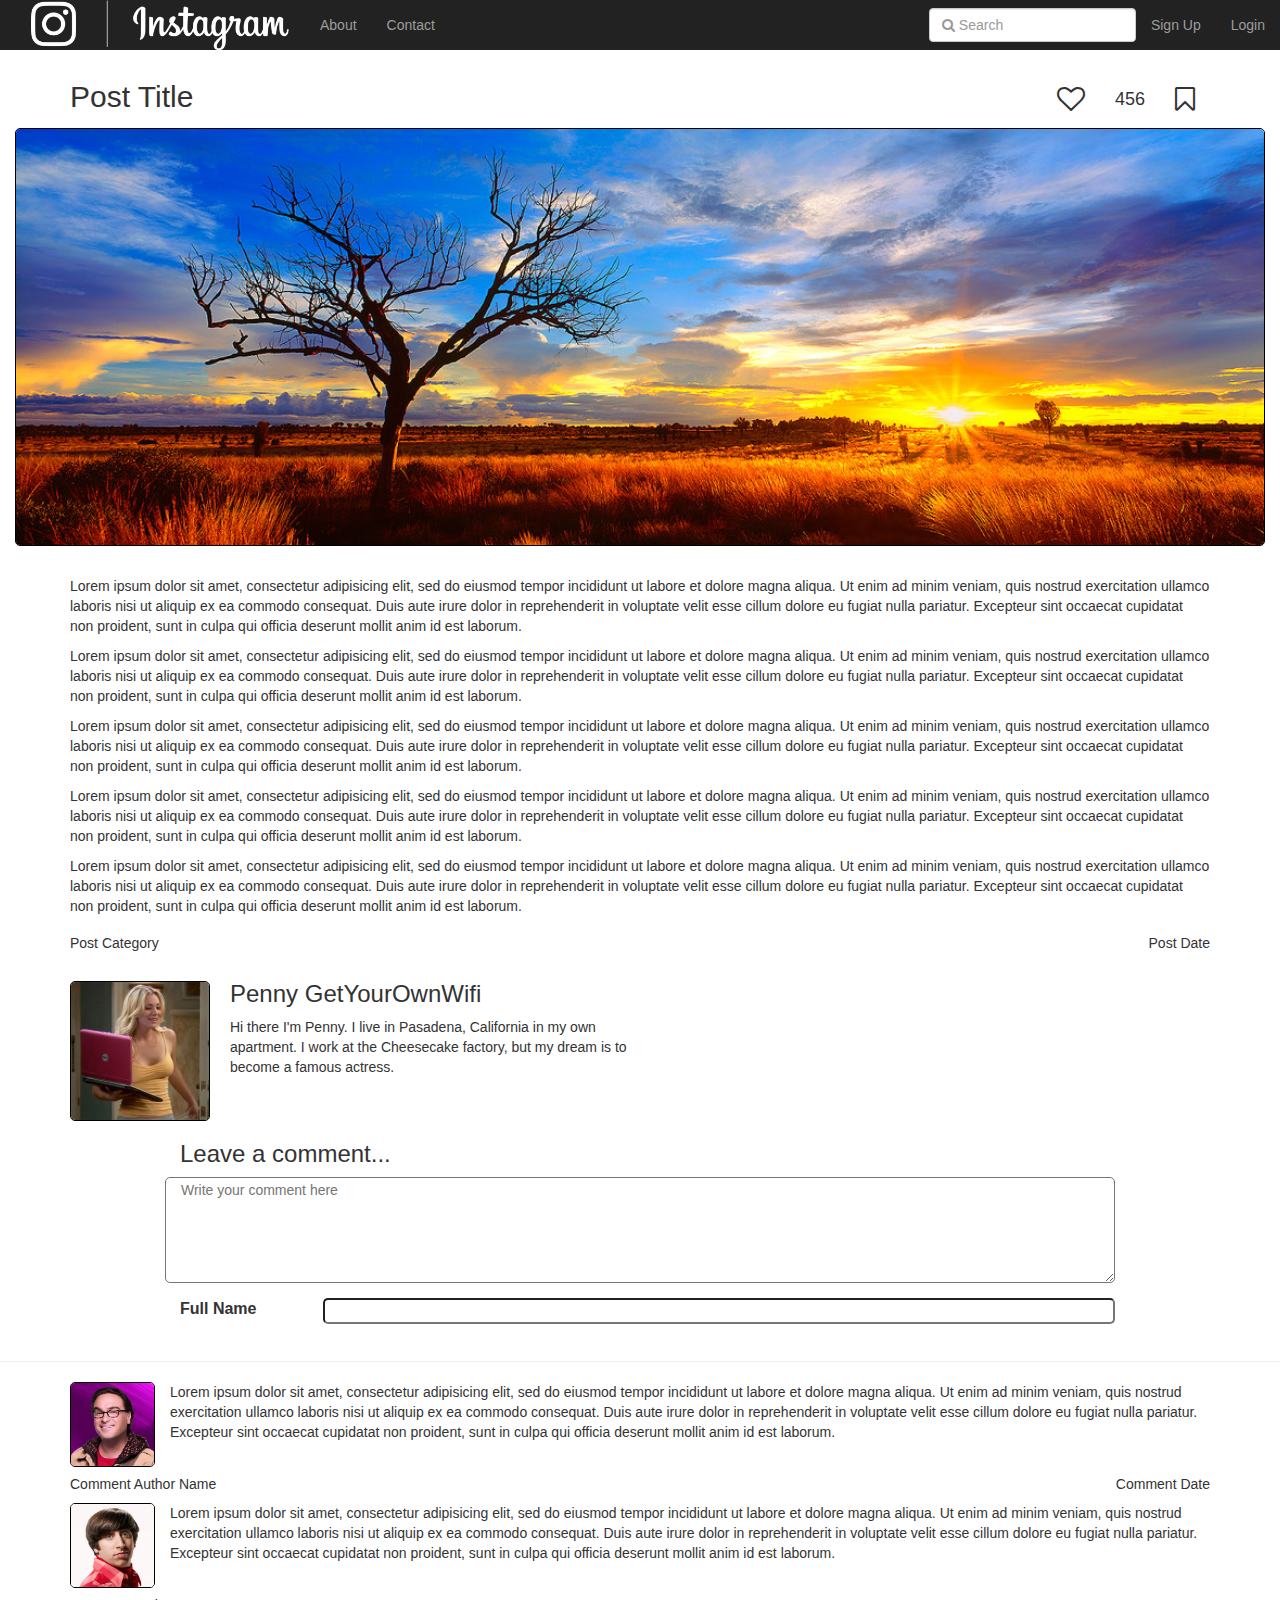
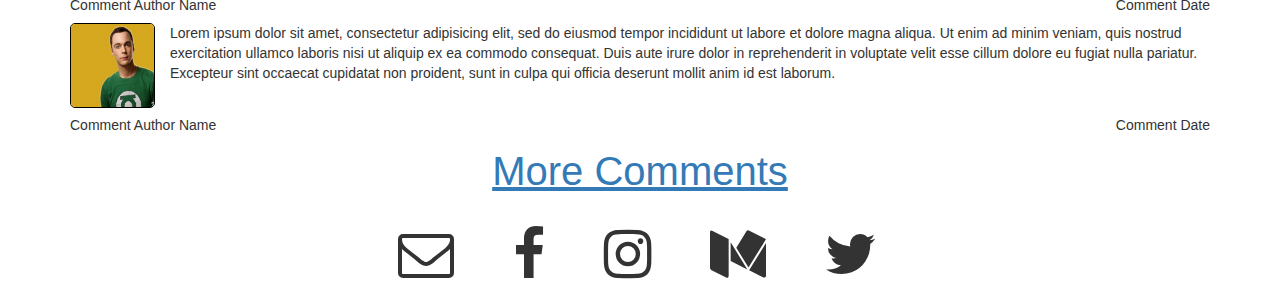
==== show.html @ e8a7055a "Create project and layout" ====
<!DOCTYPE html>
<html>
  <head>
    <meta charset="utf-8">
    <meta name="viewport" content="width=device-width, initial-scale=1">
    <title>Blog Assignment - Show </title>
    <link rel="stylesheet" href="font-awesome-4.7.0/css/font-awesome.min.css">
    <!-- Latest compiled and minified CSS -->
    <link rel="stylesheet" href="https://maxcdn.bootstrapcdn.com/bootstrap/3.3.7/css/bootstrap.min.css" integrity="sha384-BVYiiSIFeK1dGmJRAkycuHAHRg32OmUcww7on3RYdg4Va+PmSTsz/K68vbdEjh4u" crossorigin="anonymous">
    <!-- Added the 2 below, otherwise the navbar would not fold out.  -->
    <script src="https://ajax.googleapis.com/ajax/libs/jquery/3.2.1/jquery.min.js"></script>
    <script src="https://maxcdn.bootstrapcdn.com/bootstrap/3.3.7/js/bootstrap.min.js"></script>
    <link rel="stylesheet" href="show.css">
  </head>
  <body>
    <!-- NAVBAR  -->
    <nav class="navbar-fixed-top navbar-inverse">
    <div class="container-fluid">
      <div class="navbar-header">
        <button type="button" class="navbar-toggle collapse_button" data-toggle="collapse" data-target="#myNavbar">
          <span class="icon-bar"></span>
          <span class="icon-bar"></span>
          <span class="icon-bar"></span>
        </button>
        <a class="navbar-brand" href="#"> <img id="logo" src="pics/black_logo.png"></a>
      </div>
      <div class="collapse navbar-collapse" id="myNavbar">
        <ul class="nav navbar-nav">
          <li><a href="#">About</a></li>
          <li><a href="#">Contact</a></li>
        </ul>
        <ul class="nav navbar-nav navbar-right">
          <li><form class="form-inline">
            <input id="search_placeholder" class="form-control mr-sm-2" type="text" placeholder="&#xF002; Search" style="font-family:Arial, FontAwesome">
          </form></li>
          <li><a href="#"> Sign Up</a></li>
          <li><a href="#"> Login</a></li>
        </ul>
      </div>
    </div>
  </nav>

  <br><br><br>

  <!-- HEADER ABOVE BIG IMG -->
  <div class="container">
    <div class="header">
      <h2>Post Title</h2>
      <div class="icons_under_image hidden-xs">
        <i class="fa fa-heart-o fa-2x" aria-hidden="true"></i>
        <h4 class="count">456</h4>
        <i class="fa fa-bookmark-o fa-2x" aria-hidden="true"></i>
      </div>
    </div>
  </div>

  <div class="container-fluid">
    <img class="big_pic col-xs-12" src="pics/desert-light.jpg">
  </div>

  <div class="container">
    <div>
      <p> Lorem ipsum dolor sit amet, consectetur adipisicing elit, sed do eiusmod tempor incididunt ut labore et dolore magna aliqua. Ut enim ad minim veniam, quis nostrud exercitation ullamco laboris nisi ut aliquip ex ea commodo consequat. Duis aute irure dolor in reprehenderit in voluptate velit esse cillum dolore eu fugiat nulla pariatur. Excepteur sint occaecat cupidatat non proident, sunt in culpa qui officia deserunt mollit anim id est laborum. </p>
      <p> Lorem ipsum dolor sit amet, consectetur adipisicing elit, sed do eiusmod tempor incididunt ut labore et dolore magna aliqua. Ut enim ad minim veniam, quis nostrud exercitation ullamco laboris nisi ut aliquip ex ea commodo consequat. Duis aute irure dolor in reprehenderit in voluptate velit esse cillum dolore eu fugiat nulla pariatur. Excepteur sint occaecat cupidatat non proident, sunt in culpa qui officia deserunt mollit anim id est laborum. </p>
      <p> Lorem ipsum dolor sit amet, consectetur adipisicing elit, sed do eiusmod tempor incididunt ut labore et dolore magna aliqua. Ut enim ad minim veniam, quis nostrud exercitation ullamco laboris nisi ut aliquip ex ea commodo consequat. Duis aute irure dolor in reprehenderit in voluptate velit esse cillum dolore eu fugiat nulla pariatur. Excepteur sint occaecat cupidatat non proident, sunt in culpa qui officia deserunt mollit anim id est laborum. </p>
      <p> Lorem ipsum dolor sit amet, consectetur adipisicing elit, sed do eiusmod tempor incididunt ut labore et dolore magna aliqua. Ut enim ad minim veniam, quis nostrud exercitation ullamco laboris nisi ut aliquip ex ea commodo consequat. Duis aute irure dolor in reprehenderit in voluptate velit esse cillum dolore eu fugiat nulla pariatur. Excepteur sint occaecat cupidatat non proident, sunt in culpa qui officia deserunt mollit anim id est laborum. </p>
      <p> Lorem ipsum dolor sit amet, consectetur adipisicing elit, sed do eiusmod tempor incididunt ut labore et dolore magna aliqua. Ut enim ad minim veniam, quis nostrud exercitation ullamco laboris nisi ut aliquip ex ea commodo consequat. Duis aute irure dolor in reprehenderit in voluptate velit esse cillum dolore eu fugiat nulla pariatur. Excepteur sint occaecat cupidatat non proident, sunt in culpa qui officia deserunt mollit anim id est laborum. </p>
    </div>
    <div class="post_category_and_date">
      <h5>Post Category</h5>
      <h5>Post Date</h5>
    </div>
    <div class="author col-xs-12 col-sm-6">
      <img src="pics/penny.jpg">
      <h3>Penny GetYourOwnWifi</h3>
      <p>Hi there I'm Penny. I live in Pasadena, California in my own apartment. I work at the Cheesecake factory, but my dream is to become a famous actress.</p>
    </div>
  </div>

  <div class="container">
    <form class="col-sm-offset-1 col-sm-10">
      <h3>Leave a comment...</h3>

      <div class="form-group row comment_div">
        <textarea class="comment_form col-xs-12" name="new_comment" rows="5" placeholder="Write your comment here"></textarea>
      </div>

      <div class="form-group row">
        <label class="author_name_label col-xs-2" for="author_name">Full Name</label>
        <input class="author_name_form col-xs-10" name="author_name" type="text">
      </div>
    </form>
  </div>

  <hr>

  <div class="container">
    <div class="comment">
      <img src="pics/leonard.jpeg">
      <p> Lorem ipsum dolor sit amet, consectetur adipisicing elit, sed do eiusmod tempor incididunt ut labore et dolore magna aliqua. Ut enim ad minim veniam, quis nostrud exercitation ullamco laboris nisi ut aliquip ex ea commodo consequat. Duis aute irure dolor in reprehenderit in voluptate velit esse cillum dolore eu fugiat nulla pariatur. Excepteur sint occaecat cupidatat non proident, sunt in culpa qui officia deserunt mollit anim id est laborum. <p>
      <div class="comment_name_date">
        <h5>Comment Author Name</h5>
        <h5>Comment Date</h5>
      </div>
    </div>
    <div class="comment">
      <img src="pics/howard.jpg">
      <p> Lorem ipsum dolor sit amet, consectetur adipisicing elit, sed do eiusmod tempor incididunt ut labore et dolore magna aliqua. Ut enim ad minim veniam, quis nostrud exercitation ullamco laboris nisi ut aliquip ex ea commodo consequat. Duis aute irure dolor in reprehenderit in voluptate velit esse cillum dolore eu fugiat nulla pariatur. Excepteur sint occaecat cupidatat non proident, sunt in culpa qui officia deserunt mollit anim id est laborum. <p>
      <div class="comment_name_date">
        <h5>Comment Author Name</h5>
        <h5>Comment Date</h5>
      </div>
    </div>
    <div class="comment">
      <img src="pics/sheldon.jpg">
      <p> Lorem ipsum dolor sit amet, consectetur adipisicing elit, sed do eiusmod tempor incididunt ut labore et dolore magna aliqua. Ut enim ad minim veniam, quis nostrud exercitation ullamco laboris nisi ut aliquip ex ea commodo consequat. Duis aute irure dolor in reprehenderit in voluptate velit esse cillum dolore eu fugiat nulla pariatur. Excepteur sint occaecat cupidatat non proident, sunt in culpa qui officia deserunt mollit anim id est laborum. <p>
      <div class="comment_name_date">
        <h5>Comment Author Name</h5>
        <h5>Comment Date</h5>
      </div>
    </div>
  </div>


  <!-- FOOTER  -->
   <div class="container-fluid footer">
     <a class="more_comments col-sx-12">More Comments</a>
     <br>
     <div class="social_media">
       <i class="fa fa-envelope-o fa-4x" aria-hidden="true"></i>
       <i class="fa fa-facebook fa-4x" aria-hidden="true"></i>
       <i class="fa fa-instagram fa-4x" aria-hidden="true"></i>
       <i class="fa fa-medium fa-4x" aria-hidden="true"></i>
       <i class="fa fa-twitter fa-4x" aria-hidden="true"></i>
     </div>
   </div>

  </body>
</html>
---- show.css ----
body {
  margin: 0px;
}

* {
  border-radius: 5px;
}

.icon-bar {
  background-color: white;
}

#logo {
  width: 260px;
  height: 63px;
  margin-top: -21px;
}

.form-inline {
  margin-top: 8px;
}

.header {
  display: flex;
  justify-content: space-between;
}

.icons_under_image {
  display: flex;
  padding-top: 10px;
}

.icons_under_image i {
  margin: 15px;
}

.icons_under_image h4 {
  margin: 15px;
  padding-top: 5px;
}

.big_pic {
  padding: 0px;
  border: thin black solid;
  margin-bottom: 30px;
}

.post_category_and_date {
  display: flex;
  justify-content: space-between;
}

.author {
  margin-top: 20px;
  padding: 0px
}

.author img {
  width: 140px;
  height: 140px;
  margin-right: 20px;
  float: left;
  border: thin solid black;

}

.author h3 {
  margin: 0px 0px 10px 0px;
}

.author_name_label {
  font-size: 16px;
  font-weight: bold;
}

.comment img {
  width: 85px;
  height: 85px;
  float: left;
  border: thin solid black;
  margin-right: 15px;
}


.comment_name_date {
  display: flex;
  justify-content: space-between;
  clear: both;
}

.footer {
  text-align: center;
}

.more_comments {
  font-size: 40px;
  text-decoration: underline;
}

.social_media i {
  margin: 25px 30px 20px 25px;
}
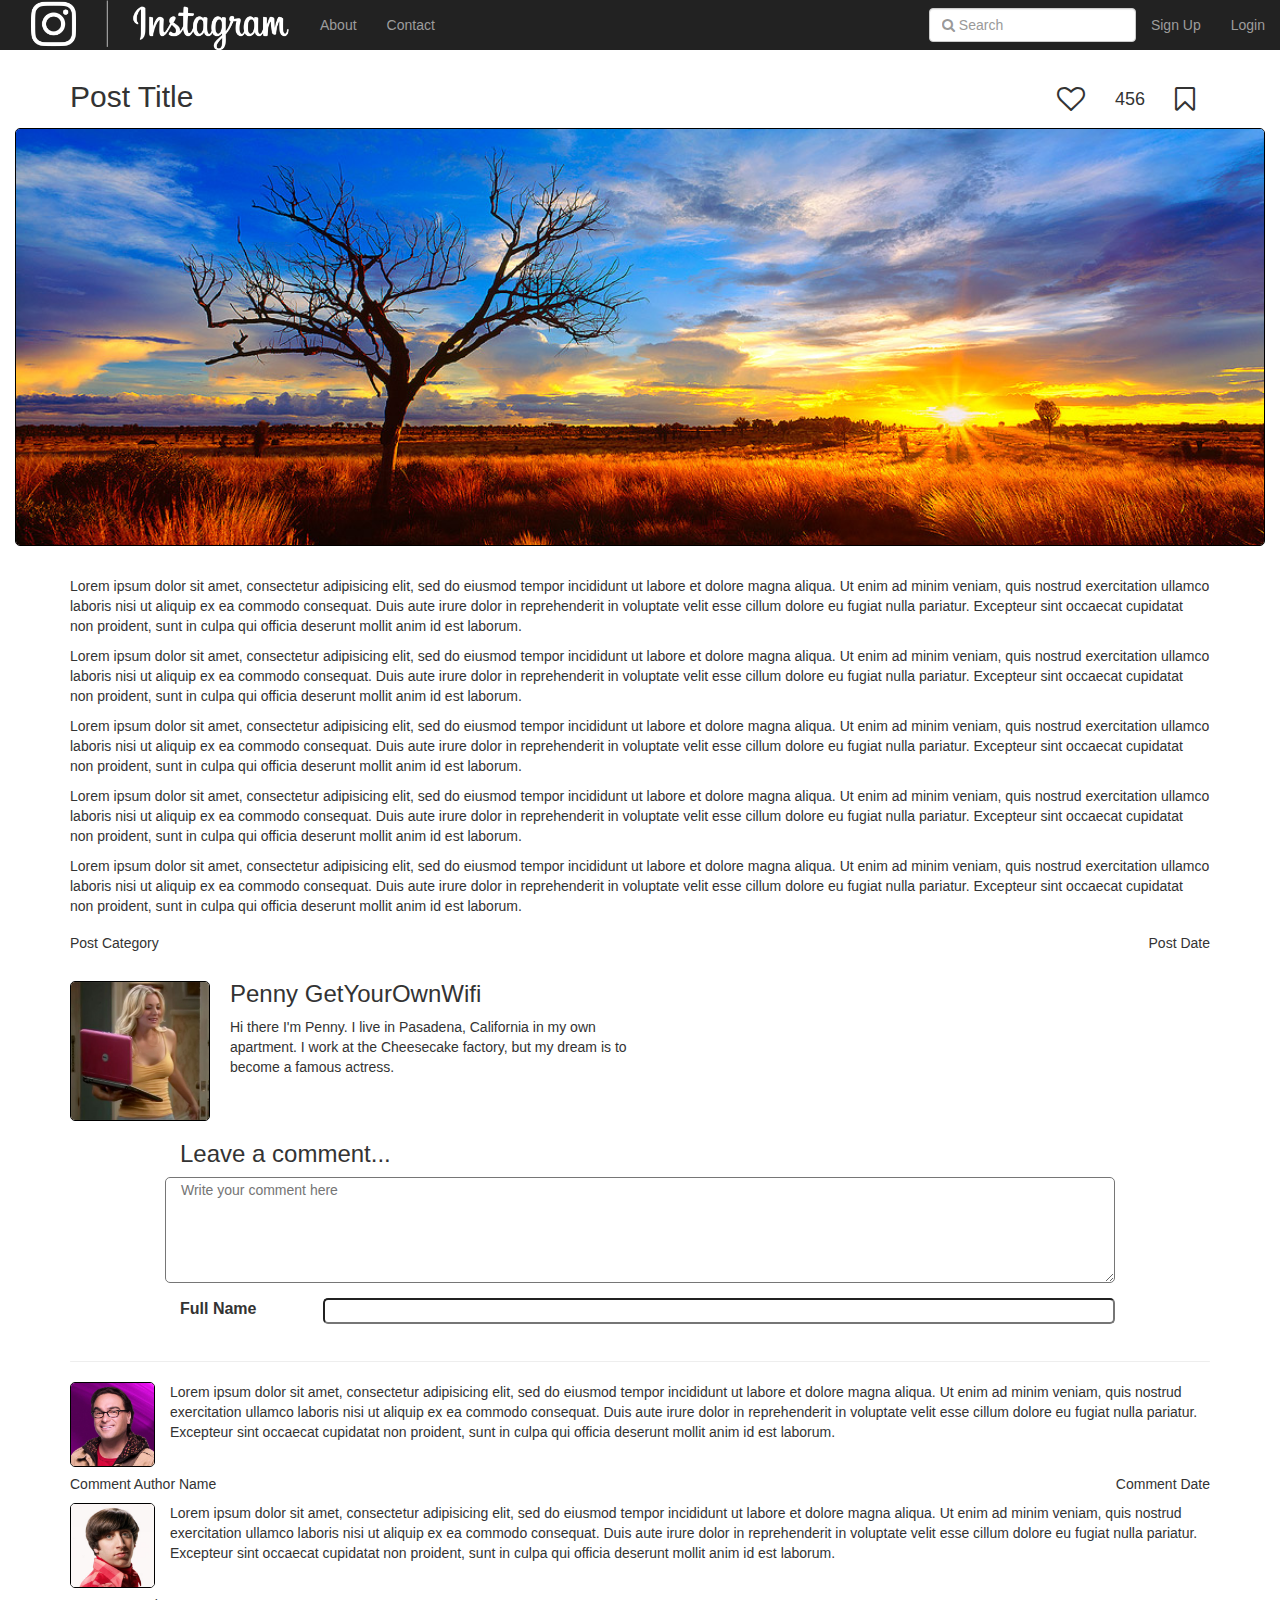
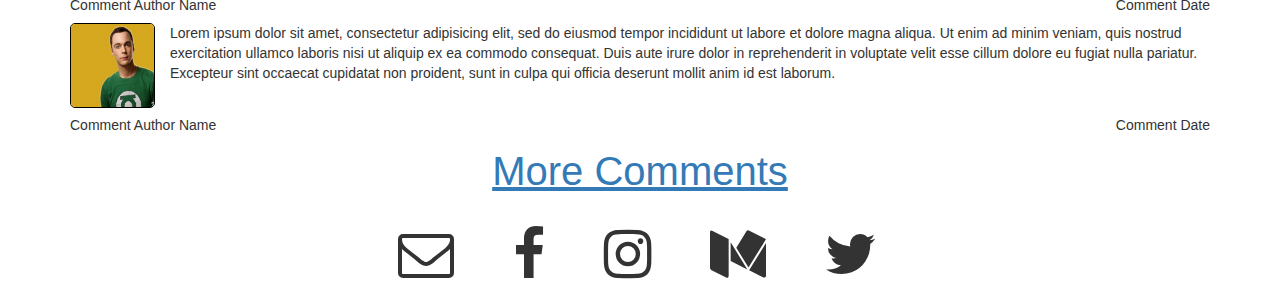
==== commit 3a825cbe: "Add minor changes" ====
--- a/show.html
+++ b/show.html
@@ -92,7 +92,9 @@
     </form>
   </div>
 
-  <hr>
+  <div class="container">
+    <hr>
+  </div>
 
   <div class="container">
     <div class="comment">
--- a/show.css
+++ b/show.css
@@ -1,9 +1,9 @@
+* {
+  border-radius: 5px;
+}
+
 body {
   margin: 0px;
-}
-
-* {
-  border-radius: 5px;
 }
 
 .icon-bar {
